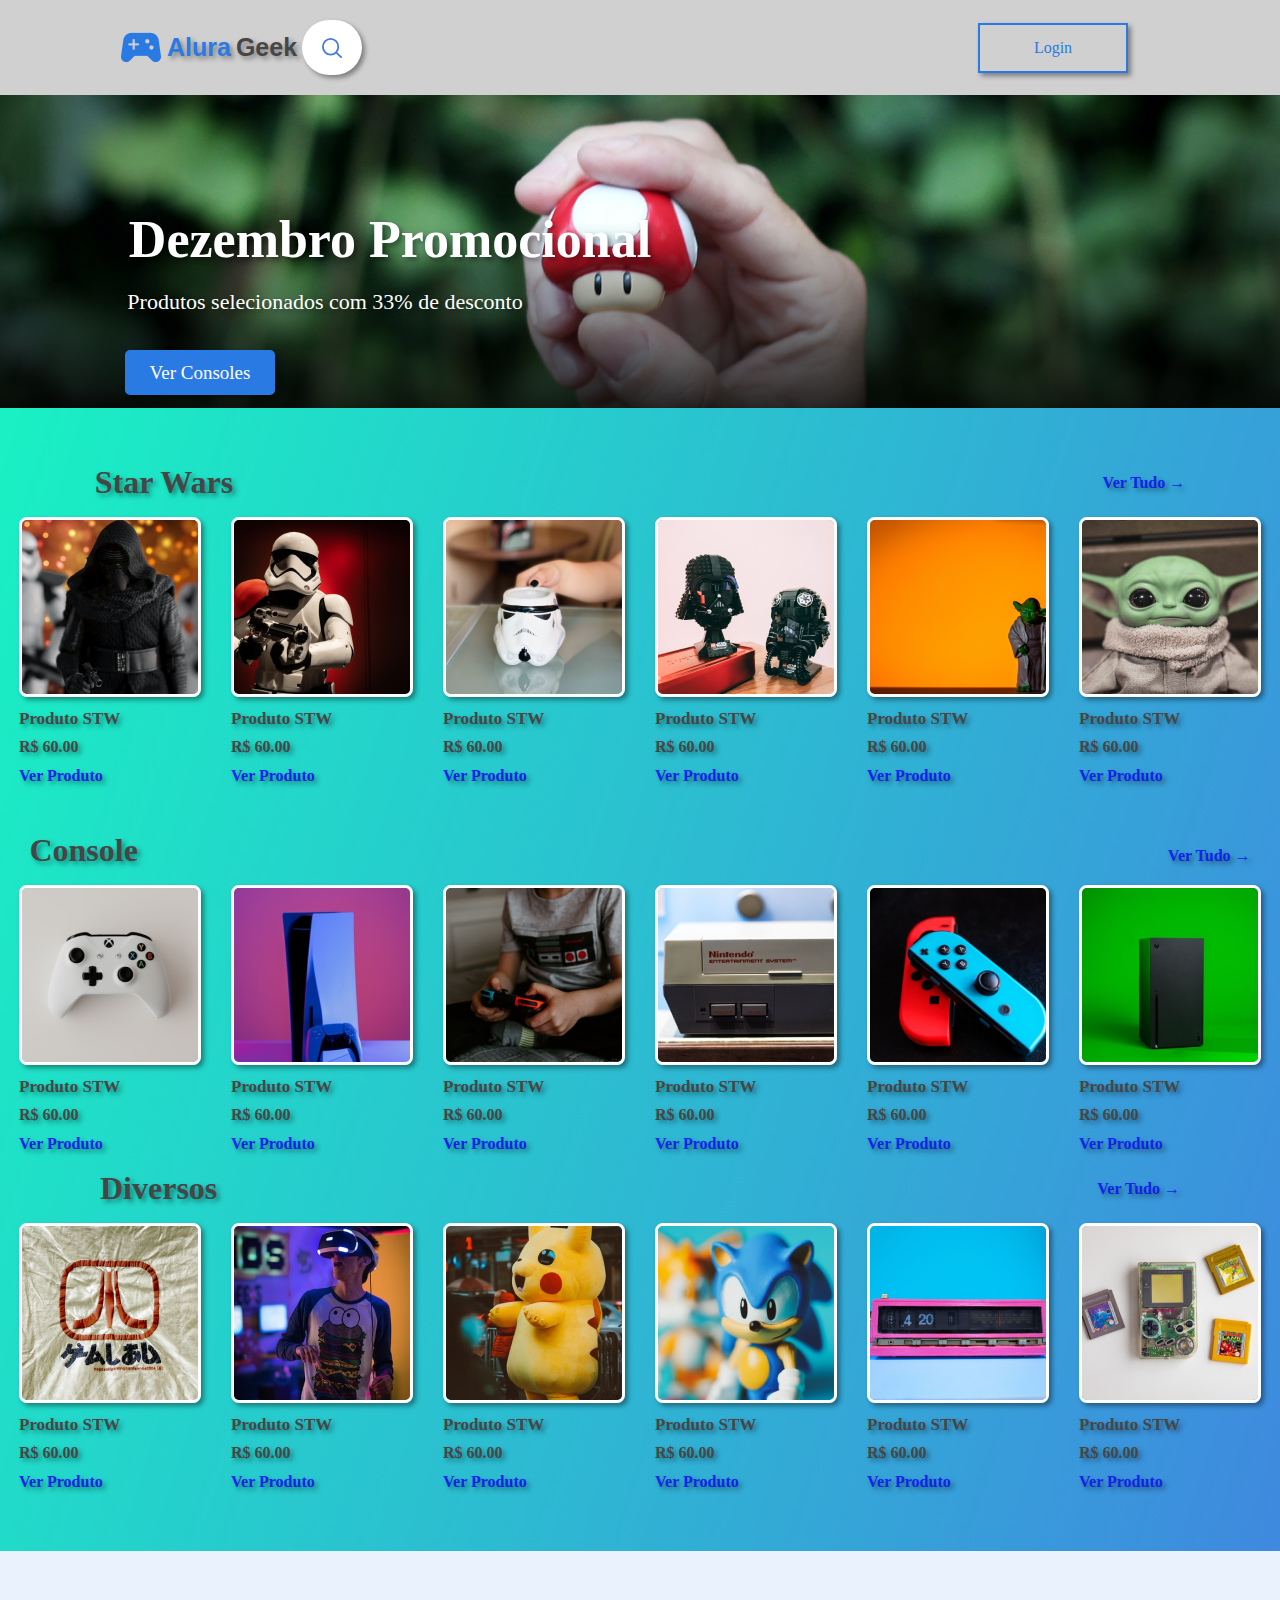
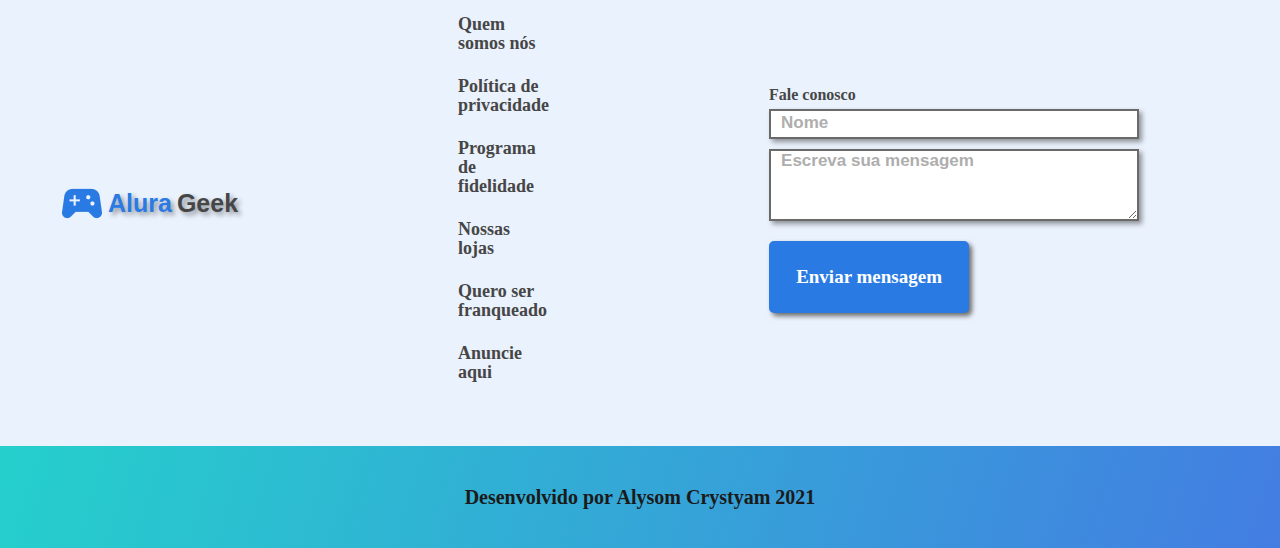
==== index.html @ 36c81657 "alura geek" ====
<!DOCTYPE html>
<html lang="pt-br">
<head>
    <meta charset="UTF-8">
    <meta http-equiv="X-UA-Compatible" content="IE=edge">
    <meta name="viewport" content="width=device-width, initial-scale=1.0">
    <link rel="stylesheet" href="main.css">
    <link rel="stylesheet" href="style.css">
    <link rel="stylesheet" href="footer.css">
    <link rel="stylesheet" href="produtos.css">
    <link rel="stylesheet" href="butons.css">
    
    <title>Alura Geek</title>
</head>
<body>
    <header class="principal" >    
        <div class="container" >
                <div class="container-logo" >
                    <div class="contaioner-cabecalho" >
                        <img  class="logo" src="imagens/Vector.png" alt="">
                             <h1 class="alura" >Alura</h1>
                             <h1 class="cabecalho">Geek</h1>
                        <div class="search-box">
                            <input type="text" class="search-text" placeholder="Pesquisar...">
                                <a class="search-btn" href="">
                                        <img class="loupe-blue" src="imagens/loupe-blue.svg" alt="" width="20px" height="20px" >
                                        <img class="loupe-white" src="imagens/loupe-white.svg" alt="" width="20px" height="20px" >
                                </a>
                    </div>
                </div>
                     <nav class="login" >
                        <a href="login.html">
                            <p class="login-p" >Login</p>
                        </a>
                    </nav>
                </div>
                
        </div>    
    </header>
    <main class="main-principal">
        <div class="main-texto">
            <h1 class="texto-promo1" >Dezembro Promocional </h1>
            <p class="texto-promo2">Produtos selecionados com 33% de desconto </p>
            <a href="">
                <p class="texto-consoles" >Ver Consoles</p>
            </a>
        </div>
    </main>
    <div class="topostar" >
        <h1>Star Wars</h1>
        <a href="">
            <p >Ver Tudo &rarr;</p>
        </a>
    </div>
    <section class="starwimgs" >
        <div class="star-produtos">
            <img src="imagens/unsplash_1VV1MRafd7A.png" alt="">
            <h2>Produto STW</h2>
            <p class="preco" >R$ 60.00</p>
            <a href="">
                <p>Ver Produto</p>
            </a>
        </div>
        <div class="star-produtos" >
            <img src="imagens/unsplash_4OHkK555s1A.png" alt="">
            <h2>Produto STW</h2>
            <p class="preco" >R$ 60.00</p>
            <a href="">
                <p>Ver Produto</p>
            </a>
        </div>
        <div class="star-produtos" >
            <img src="imagens/unsplash_6FDXGY9J6y4.png" alt="">
            <h2>Produto STW</h2>
            <p class="preco" >R$ 60.00</p>
            <a href="">
                <p>Ver Produto</p>
            </a>
        </div>
        <div class="star-produtos" >
            <img src="imagens/unsplash_epRFE_hBNjo.png" alt="">
            <h2>Produto STW</h2>
            <p class="preco" >R$ 60.00</p>
            <a href="">
                <p>Ver Produto</p>
            </a>
        </div class="star-produtos" >
        <div>
            <img src="imagens/unsplash_KeGToDVN0l4.png" alt="">
            <h2>Produto STW</h2>
            <p class="preco" >R$ 60.00</p>
            <a href="">
                <p>Ver Produto</p>
            </a>
        </div>
        <div class="star-produtos" >
            <img src="imagens/unsplash_R8L1l9RN198.png" alt="">
            <h2>Produto STW</h2>
            <p class="preco" >R$ 60.00</p>
            <a href="">
                <p>Ver Produto</p>
            </a>
        </div>
        <div class="topostar1" >
            <h1>Console</h1>
            <a href="">
                <p >Ver Tudo &rarr;</p>
            </a>
        </div>
    </section>
 <section class="starwimgs" >
            <div class="star-produtos" >
                <img src="imagens/console.png" alt="">
                <h2>Produto STW</h2>
                <p class="preco" >R$ 60.00</p>
                <a href="">
                    <p>Ver Produto</p>
                </a>
            </div>
            <div class="star-produtos" >
                <img src="imagens/console1.png" alt="">
                <h2>Produto STW</h2>
                <p class="preco" >R$ 60.00</p>
                <a href="">
                    <p>Ver Produto</p>
                </a>
            </div>
            <div class="star-produtos" >
                <img src="imagens/console2.png" alt="">
                <h2>Produto STW</h2>
                <p class="preco" >R$ 60.00</p>
                <a href="">
                    <p>Ver Produto</p>
                </a>
            </div>
            <div class="star-produtos" >
                <img src="imagens/console3.png" alt="">
                <h2>Produto STW</h2>
                <p class="preco" >R$ 60.00</p>
                <a href="">
                    <p>Ver Produto</p>
                </a>
            </div>
            <div class="star-produtos" >
                <img src="imagens/console4.png" alt="">
                <h2>Produto STW</h2>
                <p class="preco" >R$ 60.00</p>
                <a href="">
                    <p>Ver Produto</p>
                </a>
            </div>
            <div class="star-produtos" >
                <img src="imagens/console5.png" alt="">
                <h2>Produto STW</h2>
                <p class="preco" >R$ 60.00</p>
                <a href="">
                    <p>Ver Produto</p>
                </a>
            </div>
</section>
    <div class="topostar2" >
        <h1>Diversos</h1>
        <a href="">
            <p >Ver Tudo &rarr;</p>
        </a>
    </div>
<section class="starwimgs" >
        <div class="star-produtos" >
            <img src="imagens/diversos1.png" alt="">
            <h2>Produto STW</h2>
            <p class="preco" >R$ 60.00</p>
            <a href="">
                <p>Ver Produto</p>
            </a>
        </div>
        <div class="star-produtos" >
            <img src="imagens/diversos2.png" alt="">
            <h2>Produto STW</h2>
            <p class="preco" >R$ 60.00</p>
            <a href="">
                <p>Ver Produto</p>
            </a>
        </div>
        <div class="star-produtos" >
            <img src="imagens/diversos3.png" alt="">
            <h2>Produto STW</h2>
            <p class="preco" >R$ 60.00</p>
            <a href="">
                <p>Ver Produto</p>
            </a>
        </div>
        <div class="star-produtos" >
            <img src="imagens/diversos4.png" alt="">
            <h2>Produto STW</h2>
            <p class="preco" >R$ 60.00</p>
            <a href="">
                <p>Ver Produto</p>
            </a>
        </div>
        <div class="star-produtos" >
            <img src="imagens/diversos5.png" alt="">
            <h2>Produto STW</h2>
            <p class="preco" >R$ 60.00</p>
            <a href="">
                <p>Ver Produto</p>
            </a>
        </div>
        <div class="star-produtos" >
            <img src="imagens/console6.png" alt="">
            <h2>Produto STW</h2>
            <p class="preco" >R$ 60.00</p>
            <a href="">
                <p>Ver Produto</p>
            </a>
        </div>
</section>
    <footer class="footer" >
        <div class="rodape">
            <img  class="logo" src="imagens/Vector.png" alt="">
            <h1 class="alura" >Alura</h1>
            <h1 class="cabecalho">Geek</h1>
        </div>
        <div class="rodape2">
            <p>Quem somos nós</p>
            <p>Política de privacidade</p>
            <p>Programa de fidelidade</p>
            <p>Nossas lojas</p>
            <p>Quero ser franqueado</p>
            <p>Anuncie aqui</p>
        </div>
        <div class="input">
            <form class="input-busca">
                <label for="busca">Fale conosco</label>
                <input class="input-nome" type="text" id="busca" placeholder="Nome">
                <label for="mensagem"></label>
                <textarea id="mensagem" cols="48" rows="5" placeholder="Escreva sua mensagem"></textarea>
                <a href="">
                    <p class="enviar-footer" >Enviar mensagem</p>
                </a>
            </form>
        </div> 
    </footer>
    <div class="final">
        <h2>Desenvolvido por Alysom Crystyam 2021</h2>
    </div>
</body>
</html>
---- main.css ----
@import url('https://fonts.googleapis.com/css2?family=Montserrat:wght@100&display=swap');
*{
    padding: 0;
    margin: 0;
    box-sizing: border-box;
    align-items: center;
}
.main-principal {
    height: 352px;
    background: url("imagens/banner-image.png");
    background-repeat: no-repeat;
    background-size: 100%;
}
.main-texto {
    gap: 20px;
    width: 700px;
    height: 300px;
    display: flex;
    justify-content: flex-end;
    flex-direction: column;
    
    
}
.main-texto .texto-promo1 {
    display: flex;
    color: white;
    margin-left: 80px;
    font-weight: 700;
    font-size: 52px;
    text-shadow: 3px 3px 5px rgba(0, 0, 0, 0.4);
}
.main-texto .texto-promo2 {
    margin-right: 50px;
    color: white;
    font-size: 22px;
    line-height: 26px;
    text-shadow: 3px 3px 5px rgba(0, 0, 0, 0.4);
}
.texto-consoles{
    font-size: 19px;
    margin-right: 300px;
    display: flex;
    justify-content: center;
    align-items: center;
    margin-top: 15px;
    color: white;
    background: #2A7AE4;
    width: 150px;
    height: 45px;
    box-sizing: border-box;
    border: 2px solid #2A7AE4;
    border-radius: 5px;
    box-shadow: 3px 3px 5px rgba(0, 0, 0, 0.4);
}
.main-principal a {
    text-decoration: none;
}
.main-principal a:hover p {
    font-size: 18px;
}
input::placeholder {
    font-weight: bold;
    padding-left: 10px;
}
textarea::placeholder {
    font-weight: bold;
    padding-left: 10px;
}
---- style.css ----
@import url('https://fonts.googleapis.com/css2?family=Montserrat:wght@100&display=swap');
*{
    padding: 0;
    margin: 0;
    box-sizing: border-box;
    align-items: center;
}
body {
    width: 100%;
    height: 100%;
    background: linear-gradient(287.56deg, #437DE2 0%, #16F9C1 100%);
}   
header {
    width: auto; 
}
.principal .container-logo {
    background: rgb(208, 208, 208);
    display: flex;
    justify-content: space-between;
    align-items: center;
    gap: px;
    width: 100%;
    
}
.principal .login{
    display: flex;
    margin-right: 152px;
    align-items: center;
    justify-content: center;
    width: 150px;
    height: 50px;
    box-sizing: border-box;
    border: 2px solid #2A7AE4;
    box-shadow: 3px 3px 5px rgba(0, 0, 0, 0.4);
}
.contaioner-cabecalho {
    display: flex;
    width: 250px;
    margin-left: 100px;
    padding: 20px;
    gap: 5px;
}
.alura {
    font-weight: bold;
    font-size: 25px;
    font-family: Arial, Helvetica, sans-serif;
    color: #2A7AE4;
    text-shadow: 3px 3px 5px rgba(0, 0, 0, 0.4);
}
.cabecalho {
    font-weight: bold;
    font-size: 25px;
    font-family: Arial, Helvetica, sans-serif;
    color: #464646;
    text-shadow: 3px 3px 5px rgba(0, 0, 0, 0.4);
}
nav a {
    text-decoration: none;
    color: #2A7AE4;
    font-size: 16px;
    font-style: normal;
}
---- footer.css ----
@import url('https://fonts.googleapis.com/css2?family=Montserrat:wght@100&display=swap');
*{
    padding: 0;
    margin: 0;
    box-sizing: border-box;
    align-items: center;
}
.footer {
    margin-top: 60px;
    display: flex;
    flex-direction: row;
    justify-content: center;
    align-items: center;
    padding: 64px;
    gap: 220px; 
    background-color: #EAF2FD;
}
.footer .rodape {
    display: flex;
    gap: 5px;
    padding-left: 50px;
    margin-top: 10px;
}
.footer > .rodape2{
    display: flex;
    flex-direction: column;
    align-items: flex-start;
    padding: 0px;
    gap: 24px;

}
.input-busca {
    display: flex;
    flex-direction: column;
    align-items: flex-start;
    gap: 5px;
}
.input-busca .input-nome {
    width: 370px;
    height: 30px;
    box-sizing: border-box;
    border: 2px solid rgb(106, 106, 106);
    box-shadow: 3px 3px 5px rgba(0, 0, 0, 0.4);
}
.enviar-footer{
    font-size: 16px;
    margin-right: 300px;
    display: flex;
    justify-content: center;
    align-items: center;
    margin-top: 15px;
    color: white;
    background: #2A7AE4;
    width: 200px; 
    height: 72px;
    box-sizing: border-box;
    border: 2px solid #2A7AE4;
    border-radius: 5px;
    box-shadow: 3px 3px 5px rgb(106, 106, 106);
}
.input a {
    text-decoration: none;
}
.rodape2 p {
    font-family: 'Raleway';
    font-style: normal;
    font-weight: bold;
    font-size: 18px;
    line-height: 19px;
    color: #464646;
}
.input .input-busca {
    font-family: 'Raleway';
    font-style: normal;
    font-weight: 700;
    font-size: 16px;
    line-height: 19px;
    color: #464646;
}
.input-busca textarea {
    width: 370px; 
    height: 72px;
    box-sizing: border-box;
    border: 2px solid rgb(106, 106, 106);
    box-shadow: 3px 3px 5px rgba(0, 0, 0, 0.4);
}
.input-busca .enviar-footer  {
    font-size: 19px;
    

}
.final  h2 {
    display: flex;
    justify-content: center;
    flex-direction: column;
    height: 102px;
    color: #1b1a1a;
    font-family: 'Raleway';
    font-style: normal;
    font-weight: bold;
    font-size: 20px;
    line-height: 19px;
    text-align: center;
}
---- produtos.css ----
@import url('https://fonts.googleapis.com/css2?family=Montserrat:wght@100&display=swap');
*{
    padding: 0;
    margin: 0;
    box-sizing: border-box;
    align-items: center;
}
.topostar {
    display: flex;
    justify-content: space-around;
    gap: 700px;
    align-items: center;
    margin-top: 20px;
    margin: 10px;
    width: auto;
    height: 50px;
    
}
.topostar h1 {
    font-family: 'Raleway';
    font-style: normal;
    font-weight: 700;
    font-size: 32px;
    line-height: 38px;
    color: #464646;
    text-shadow: 3px 3px 5px rgba(0, 0, 0, 0.4);
}
.topostar p {
    margin: 0 auto;
    text-decoration: none;
    font-family: 'Raleway';
    font-style: normal;
    font-weight: 700;
    font-size: 16px;
    line-height: 19px;
    color: #1123ea;;
    text-shadow: 3px 3px 5px rgba(0, 0, 0, 0.4);
}
.topostar a {
    text-decoration: none;
}
.topostar1 {
    display: flex;
    justify-content: space-around;
    gap: 1030px;
    align-items: center;
    margin-top: 20px;
    margin: 10px;
    width: auto;
    height: 50px;
    text-shadow: 3px 3px 5px rgba(0, 0, 0, 0.4);
 }
 .topostar1 h1 {
    font-family: 'Raleway';
    font-style: normal;
    font-weight: 700;
    font-size: 32px;
    line-height: 38px;
    color: #464646;
    text-shadow: 3px 3px 5px rgba(0, 0, 0, 0.4);
 }
 .topostar1 p {
    margin: 0 auto;
    text-decoration: none;
    font-family: 'Raleway';
    font-style: normal;
    font-weight: 700;
    font-size: 16px;
    line-height: 19px;
    color: #1123ea;
    text-shadow: 3px 3px 5px rgba(0, 0, 0, 0.4);
}
.topostar2 {
    display: flex;
    justify-content: space-around;
    gap: 700px;
    align-items: center;
    margin-top: 20px;
    margin: 10px;
    width: auto;
    height: 50px;
    text-shadow: 3px 3px 5px rgba(0, 0, 0, 0.4);
 }
 .topostar2 h1 {
    font-family: 'Raleway';
    font-style: normal;
    font-weight: 700;
    font-size: 32px;
    line-height: 38px;
    color: #464646;
    text-shadow: 3px 3px 5px rgba(0, 0, 0, 0.4);
 }
 .topostar2 p {
    margin: 0 auto;
    text-decoration: none;
    font-family: 'Raleway';
    font-style: normal;
    font-weight: 700;
    font-size: 16px;
    line-height: 19px;
    color: #1123ea;;
    text-shadow: 3px 3px 5px rgba(0, 0, 0, 0.4);
 }
 .topostar2 a {
    text-decoration: none;
 }
.starwimgs {
    display: flex;
    flex-wrap: wrap;   
    width: 0 100%;
    justify-content: center;
    gap: 30px;
    align-items: center;
}
.starwimgs img {
    max-width: 100%;
    box-sizing: border-box;
    border: 3px solid rgb(255, 255, 255);
    box-shadow: 3px 3px 5px rgba(0, 0, 0, 0.4);
    border-radius: 8px;
}
.starwimgs h2 {
    margin-top: 10px;
    font-family: 'Raleway';
    font-style: normal;
    font-weight: bold;
    font-size: 17px;
    line-height: 16px;
    padding-bottom: 10px;
    color: #464646;
    text-shadow: 3px 3px 5px rgba(0, 0, 0, 0.4);
}
.preco {
    font-family: 'Raleway';
    font-weight: bold;
    font-size: 16px;
    line-height: 19px;
    color: #464646;
    text-shadow: 3px 3px 5px rgba(0, 0, 0, 0.4);
}
.starwimgs a {
    font-family: 'Raleway';
    font-style: normal;
    font-weight: 700;
    font-size: 16px;
    line-height: 19px;
    color: #1123ea;
    text-decoration: none;
    text-shadow: 3px 3px 5px rgba(0, 0, 0, 0.4);
 }
 .starwimgs a p {
    padding-top: 10px;
    text-shadow: 3px 3px 5px rgba(0, 0, 0, 0.4);
 }
---- butons.css ----
*{
    padding: 0;
    margin: 0;
    box-sizing: border-box;
    align-items: center;
}
.search-text {
    padding: 0;
    background: none;
    border: 0;
    outline: 0;
    font-size: 16px;
    width: 0;
    transition: 0.4s;
}

.search-box{
    display: flex;
    align-items: center;
    justify-content: center;
    padding-left: 100px;
    background: white;
    height: 55px;
    padding: 10px;
    border-radius: 40px;
    box-shadow: 3px 3px 5px rgba(0, 0, 0, 0.4);
}
::-webkit-input-placeholder {
    font-size: 17px;
    font-family: -apple-system, BlinkMacSystemFont, 'Segoe UI', Roboto, Oxygen, Ubuntu, Cantarell, 'Open Sans', 'Helvetica Neue', sans-serif;
    color: #aeaeae;
}
.search-btn{
    width: 40px;
    height: 40px;
    display: flex;
    justify-content: center;
    align-items: center;
    border-radius: 50%;
    cursor: pointer;
}

.loupe-white {
    display: none;
}

.search-box:hover > .search-text{
    width: 320px;
    padding-left: 20px;
}
.search-box:hover > .search-btn {
    background-color: #437DE2;
    
}
.search-box:hover > .search-btn .loupe-blue {
    display: none;
}
.search-box:hover > .search-btn .loupe-white {
    display: flex;

}
.login a:hover p {
    font-size: 17px;
    color: black;
}
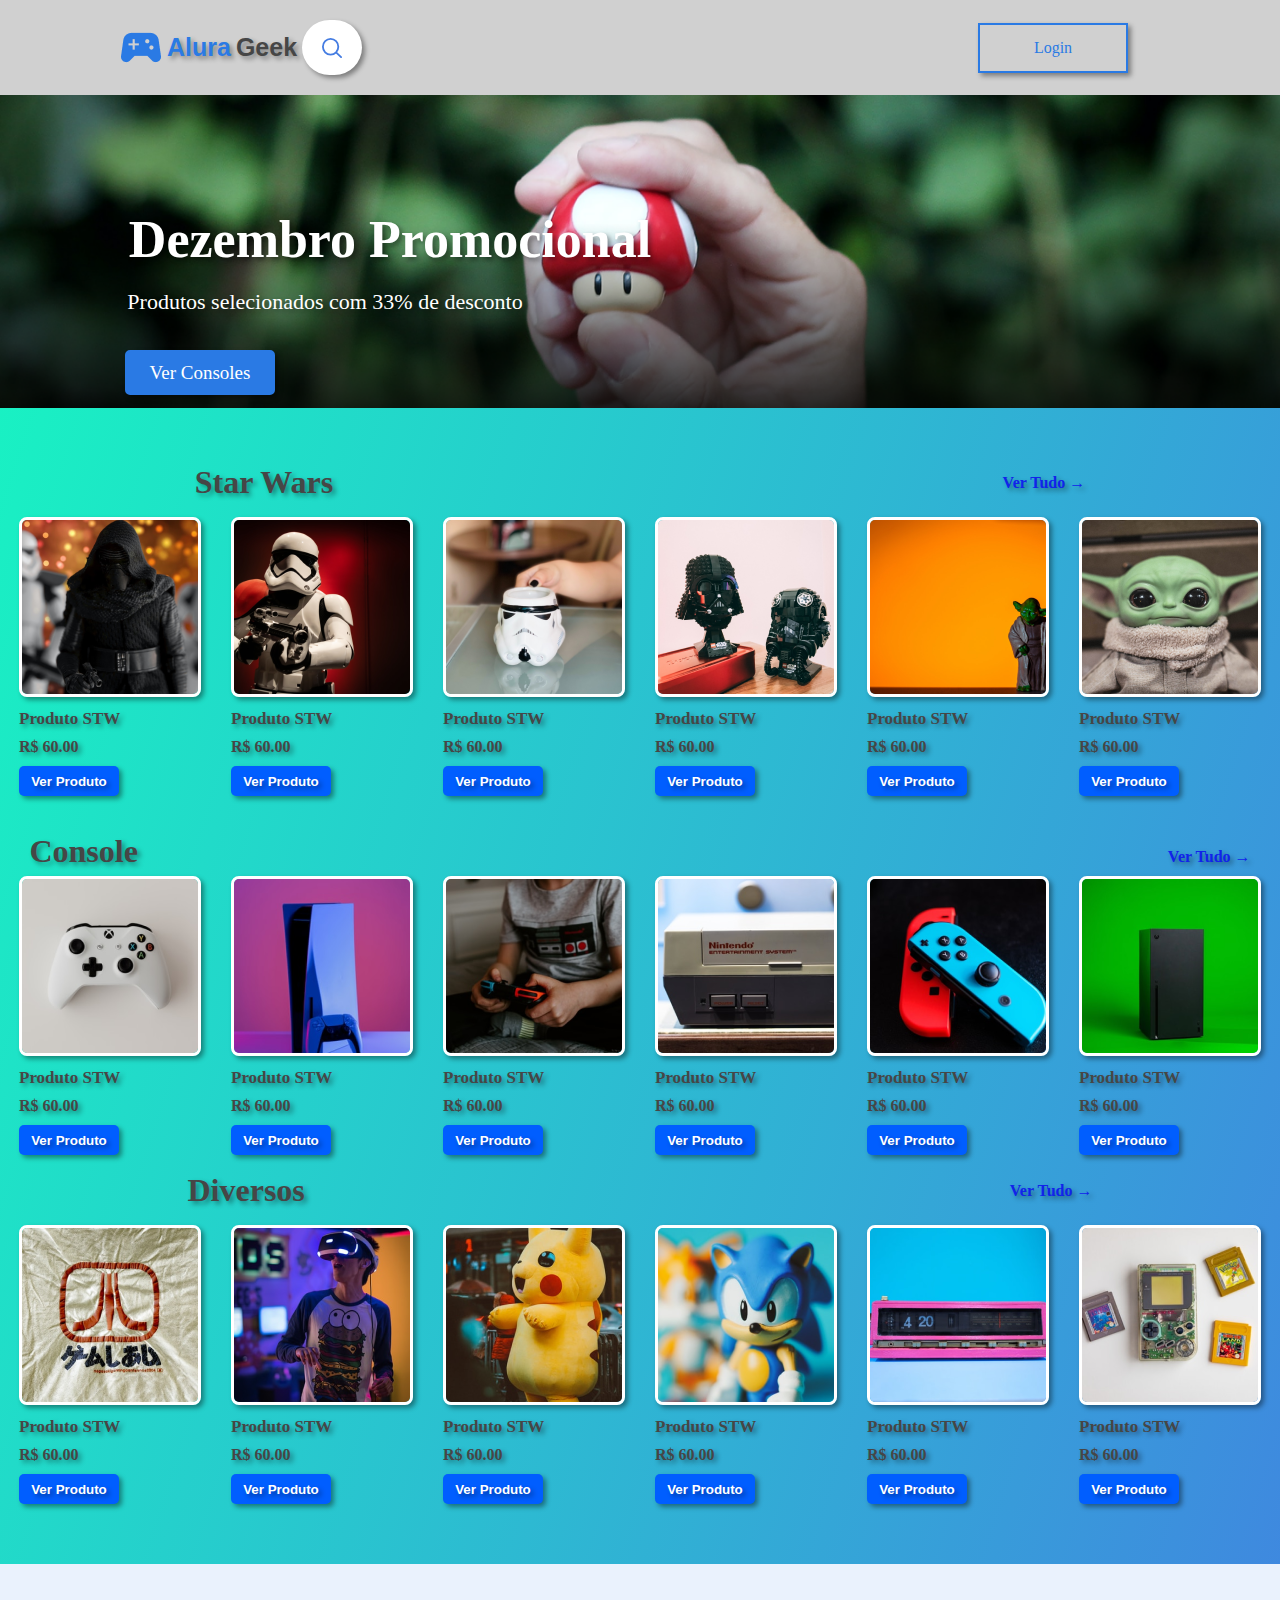
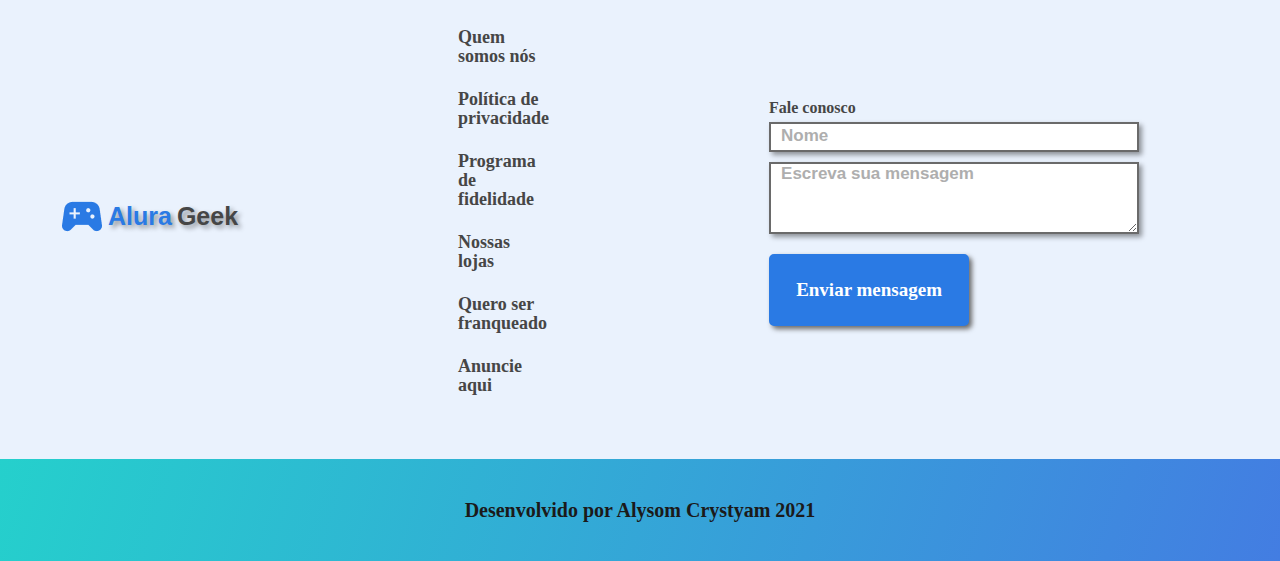
==== commit 130e2e85: "alurageek" ====
--- a/index.html
+++ b/index.html
@@ -57,49 +57,37 @@
             <img src="imagens/unsplash_1VV1MRafd7A.png" alt="">
             <h2>Produto STW</h2>
             <p class="preco" >R$ 60.00</p>
-            <a href="">
-                <p>Ver Produto</p>
-            </a>
+            <button id="verProduto" class="botao01">Ver Produto</button>
         </div>
         <div class="star-produtos" >
             <img src="imagens/unsplash_4OHkK555s1A.png" alt="">
             <h2>Produto STW</h2>
             <p class="preco" >R$ 60.00</p>
-            <a href="">
-                <p>Ver Produto</p>
-            </a>
+            <button id="verProduto" class="botao01">Ver Produto</button>
         </div>
         <div class="star-produtos" >
             <img src="imagens/unsplash_6FDXGY9J6y4.png" alt="">
             <h2>Produto STW</h2>
             <p class="preco" >R$ 60.00</p>
-            <a href="">
-                <p>Ver Produto</p>
-            </a>
+            <button id="verProduto" class="botao01">Ver Produto</button>
         </div>
         <div class="star-produtos" >
             <img src="imagens/unsplash_epRFE_hBNjo.png" alt="">
             <h2>Produto STW</h2>
             <p class="preco" >R$ 60.00</p>
-            <a href="">
-                <p>Ver Produto</p>
-            </a>
+            <button id="verProduto" class="botao01">Ver Produto</button>
         </div class="star-produtos" >
         <div>
             <img src="imagens/unsplash_KeGToDVN0l4.png" alt="">
             <h2>Produto STW</h2>
             <p class="preco" >R$ 60.00</p>
-            <a href="">
-                <p>Ver Produto</p>
-            </a>
+            <button id="verProduto" class="botao01">Ver Produto</button>
         </div>
         <div class="star-produtos" >
             <img src="imagens/unsplash_R8L1l9RN198.png" alt="">
             <h2>Produto STW</h2>
             <p class="preco" >R$ 60.00</p>
-            <a href="">
-                <p>Ver Produto</p>
-            </a>
+            <button id="verProduto" class="botao01">Ver Produto</button>
         </div>
         <div class="topostar1" >
             <h1>Console</h1>
@@ -113,49 +101,37 @@
                 <img src="imagens/console.png" alt="">
                 <h2>Produto STW</h2>
                 <p class="preco" >R$ 60.00</p>
-                <a href="">
-                    <p>Ver Produto</p>
-                </a>
+                <a href="produto.html"><button id="verProduto" class="botao01">Ver Produto</button></a>
             </div>
             <div class="star-produtos" >
                 <img src="imagens/console1.png" alt="">
                 <h2>Produto STW</h2>
                 <p class="preco" >R$ 60.00</p>
-                <a href="">
-                    <p>Ver Produto</p>
-                </a>
+                <button id="verProduto" class="botao01">Ver Produto</button>
             </div>
             <div class="star-produtos" >
                 <img src="imagens/console2.png" alt="">
                 <h2>Produto STW</h2>
                 <p class="preco" >R$ 60.00</p>
-                <a href="">
-                    <p>Ver Produto</p>
-                </a>
+                <button id="verProduto" class="botao01">Ver Produto</button>
             </div>
             <div class="star-produtos" >
                 <img src="imagens/console3.png" alt="">
                 <h2>Produto STW</h2>
                 <p class="preco" >R$ 60.00</p>
-                <a href="">
-                    <p>Ver Produto</p>
-                </a>
+                <button id="verProduto" class="botao01">Ver Produto</button>
             </div>
             <div class="star-produtos" >
                 <img src="imagens/console4.png" alt="">
                 <h2>Produto STW</h2>
                 <p class="preco" >R$ 60.00</p>
-                <a href="">
-                    <p>Ver Produto</p>
-                </a>
+                <button id="verProduto" class="botao01">Ver Produto</button>
             </div>
             <div class="star-produtos" >
                 <img src="imagens/console5.png" alt="">
                 <h2>Produto STW</h2>
                 <p class="preco" >R$ 60.00</p>
-                <a href="">
-                    <p>Ver Produto</p>
-                </a>
+                <button id="verProduto" class="botao01">Ver Produto</button>
             </div>
 </section>
     <div class="topostar2" >
@@ -169,49 +145,37 @@
             <img src="imagens/diversos1.png" alt="">
             <h2>Produto STW</h2>
             <p class="preco" >R$ 60.00</p>
-            <a href="">
-                <p>Ver Produto</p>
-            </a>
+            <button id="verProduto" class="botao01">Ver Produto</button>
         </div>
         <div class="star-produtos" >
             <img src="imagens/diversos2.png" alt="">
             <h2>Produto STW</h2>
             <p class="preco" >R$ 60.00</p>
-            <a href="">
-                <p>Ver Produto</p>
-            </a>
+            <button id="verProduto" class="botao01">Ver Produto</button>
         </div>
         <div class="star-produtos" >
             <img src="imagens/diversos3.png" alt="">
             <h2>Produto STW</h2>
             <p class="preco" >R$ 60.00</p>
-            <a href="">
-                <p>Ver Produto</p>
-            </a>
+            <button id="verProduto" class="botao01"> Ver Produto</button>
         </div>
         <div class="star-produtos" >
             <img src="imagens/diversos4.png" alt="">
             <h2>Produto STW</h2>
             <p class="preco" >R$ 60.00</p>
-            <a href="">
-                <p>Ver Produto</p>
-            </a>
+            <button id="verProduto" class="botao01">Ver Produto</button>
         </div>
         <div class="star-produtos" >
             <img src="imagens/diversos5.png" alt="">
             <h2>Produto STW</h2>
             <p class="preco" >R$ 60.00</p>
-            <a href="">
-                <p>Ver Produto</p>
-            </a>
+            <button id="verProduto" class="botao01">Ver Produto</button>
         </div>
         <div class="star-produtos" >
             <img src="imagens/console6.png" alt="">
             <h2>Produto STW</h2>
             <p class="preco" >R$ 60.00</p>
-            <a href="">
-                <p>Ver Produto</p>
-            </a>
+            <button id="verProduto" class="botao01">Ver Produto</button>
         </div>
 </section>
     <footer class="footer" >
--- a/produtos.css
+++ b/produtos.css
@@ -8,7 +8,7 @@
 .topostar {
     display: flex;
     justify-content: space-around;
-    gap: 700px;
+    gap: 300px;
     align-items: center;
     margin-top: 20px;
     margin: 10px;
@@ -44,8 +44,6 @@
     justify-content: space-around;
     gap: 1030px;
     align-items: center;
-    margin-top: 20px;
-    margin: 10px;
     width: auto;
     height: 50px;
     text-shadow: 3px 3px 5px rgba(0, 0, 0, 0.4);
@@ -60,6 +58,7 @@
     text-shadow: 3px 3px 5px rgba(0, 0, 0, 0.4);
  }
  .topostar1 p {
+    display: flex;
     margin: 0 auto;
     text-decoration: none;
     font-family: 'Raleway';
@@ -73,7 +72,7 @@
 .topostar2 {
     display: flex;
     justify-content: space-around;
-    gap: 700px;
+    gap: 350px;
     align-items: center;
     margin-top: 20px;
     margin: 10px;
@@ -151,4 +150,25 @@
  .starwimgs a p {
     padding-top: 10px;
     text-shadow: 3px 3px 5px rgba(0, 0, 0, 0.4);
- }+ }
+.botao01 {
+    width: 100px;
+    height: 30px;
+    border-radius: 5px;
+    border: none;
+    background-color: #005eff;
+    font-weight: bold;
+    color: white;
+    box-shadow: 3px 3px 5px rgba(0, 0, 0, 0.4);
+    cursor: pointer;
+    text-shadow: 3px 3px 5px rgba(0, 0, 0, 0.4);
+    margin-top: 10px;
+}
+.botao01:hover {
+    font-size: 14px;
+}
+.home {
+    display: flex;
+    position: absolute;
+    padding-right: 250px;
+}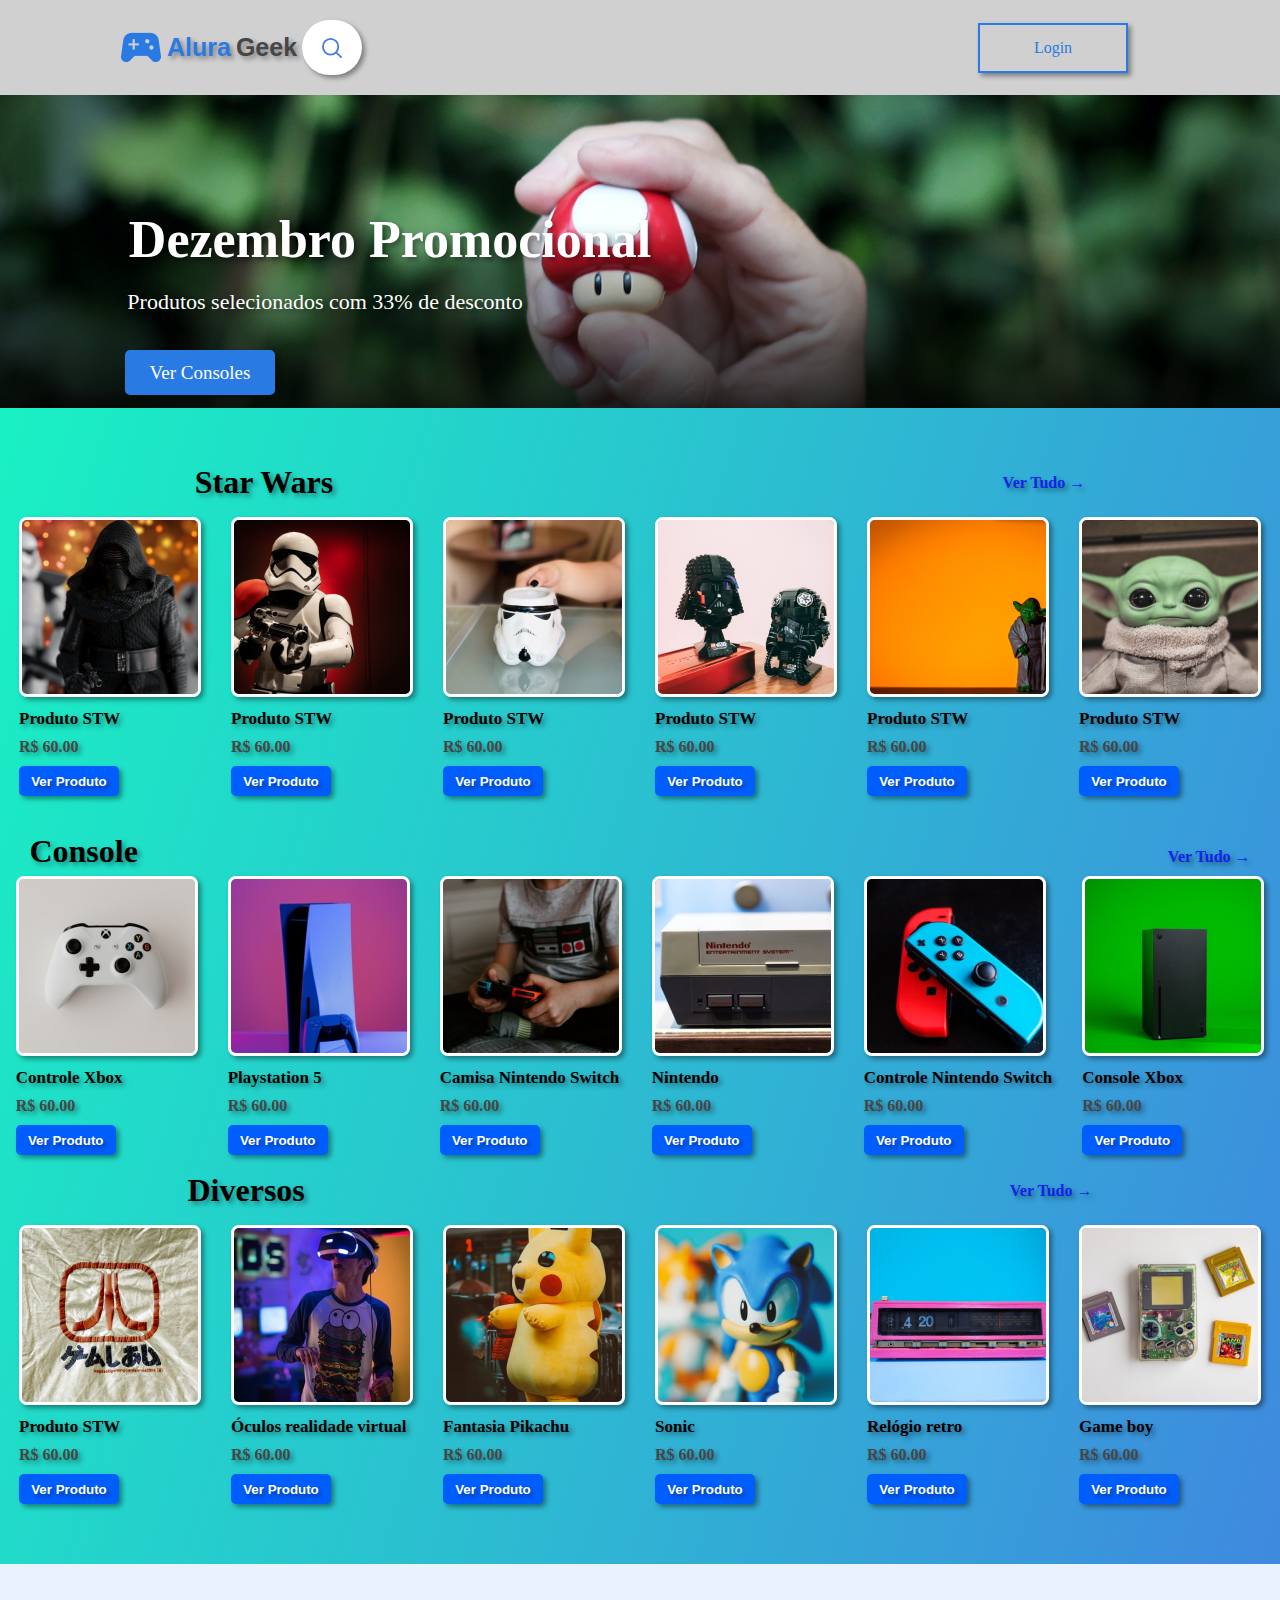
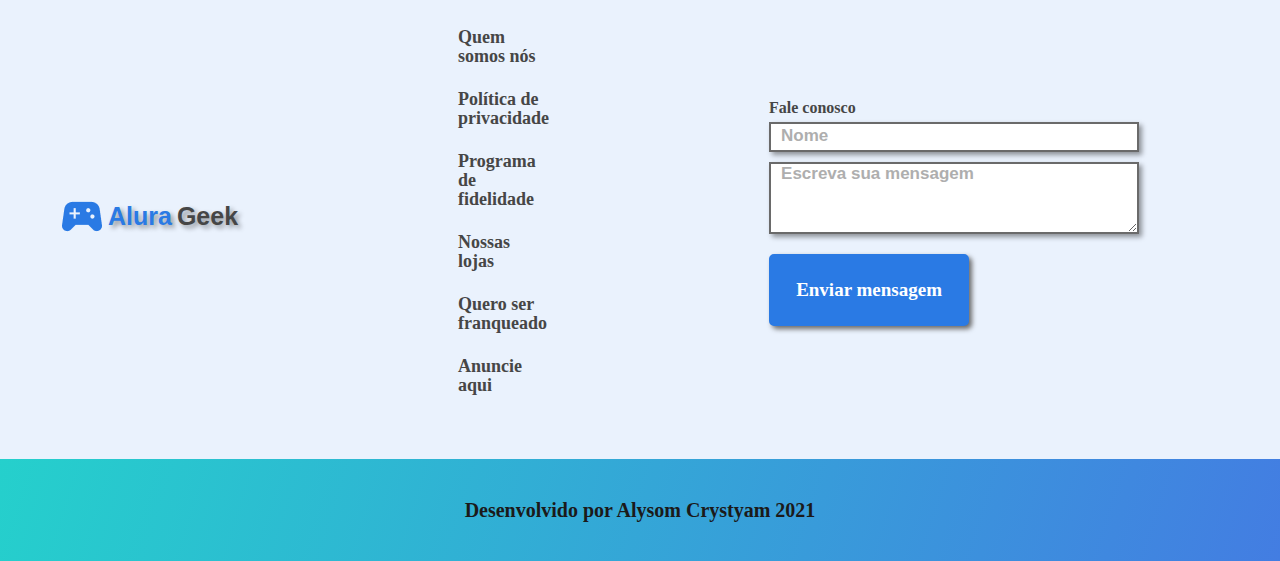
==== commit e005e41d: "alurageek" ====
--- a/index.html
+++ b/index.html
@@ -99,37 +99,38 @@
  <section class="starwimgs" >
             <div class="star-produtos" >
                 <img src="imagens/console.png" alt="">
-                <h2>Produto STW</h2>
-                <p class="preco" >R$ 60.00</p>
-                <a href="produto.html"><button id="verProduto" class="botao01">Ver Produto</button></a>
+                <h2>Controle Xbox</h2>
+                <p class="preco" >R$ 60.00</p>
+                <a href="produto.html">
+                    <button id="verProduto" class="botao01">Ver Produto</button></a>
             </div>
             <div class="star-produtos" >
                 <img src="imagens/console1.png" alt="">
-                <h2>Produto STW</h2>
+                <h2>Playstation 5</h2>
                 <p class="preco" >R$ 60.00</p>
                 <button id="verProduto" class="botao01">Ver Produto</button>
             </div>
             <div class="star-produtos" >
                 <img src="imagens/console2.png" alt="">
-                <h2>Produto STW</h2>
+                <h2>Camisa Nintendo Switch</h2>
                 <p class="preco" >R$ 60.00</p>
                 <button id="verProduto" class="botao01">Ver Produto</button>
             </div>
             <div class="star-produtos" >
                 <img src="imagens/console3.png" alt="">
-                <h2>Produto STW</h2>
+                <h2>Nintendo</h2>
                 <p class="preco" >R$ 60.00</p>
                 <button id="verProduto" class="botao01">Ver Produto</button>
             </div>
             <div class="star-produtos" >
                 <img src="imagens/console4.png" alt="">
-                <h2>Produto STW</h2>
+                <h2>Controle Nintendo Switch</h2>
                 <p class="preco" >R$ 60.00</p>
                 <button id="verProduto" class="botao01">Ver Produto</button>
             </div>
             <div class="star-produtos" >
                 <img src="imagens/console5.png" alt="">
-                <h2>Produto STW</h2>
+                <h2>Console Xbox</h2>
                 <p class="preco" >R$ 60.00</p>
                 <button id="verProduto" class="botao01">Ver Produto</button>
             </div>
@@ -149,31 +150,31 @@
         </div>
         <div class="star-produtos" >
             <img src="imagens/diversos2.png" alt="">
-            <h2>Produto STW</h2>
+            <h2>Óculos realidade virtual</h2>
             <p class="preco" >R$ 60.00</p>
             <button id="verProduto" class="botao01">Ver Produto</button>
         </div>
         <div class="star-produtos" >
             <img src="imagens/diversos3.png" alt="">
-            <h2>Produto STW</h2>
+            <h2>Fantasia Pikachu</h2>
             <p class="preco" >R$ 60.00</p>
             <button id="verProduto" class="botao01"> Ver Produto</button>
         </div>
         <div class="star-produtos" >
             <img src="imagens/diversos4.png" alt="">
-            <h2>Produto STW</h2>
+            <h2>Sonic</h2>
             <p class="preco" >R$ 60.00</p>
             <button id="verProduto" class="botao01">Ver Produto</button>
         </div>
         <div class="star-produtos" >
             <img src="imagens/diversos5.png" alt="">
-            <h2>Produto STW</h2>
+            <h2>Relógio retro</h2>
             <p class="preco" >R$ 60.00</p>
             <button id="verProduto" class="botao01">Ver Produto</button>
         </div>
         <div class="star-produtos" >
             <img src="imagens/console6.png" alt="">
-            <h2>Produto STW</h2>
+            <h2>Game boy</h2>
             <p class="preco" >R$ 60.00</p>
             <button id="verProduto" class="botao01">Ver Produto</button>
         </div>
--- a/produtos.css
+++ b/produtos.css
@@ -22,7 +22,7 @@
     font-weight: 700;
     font-size: 32px;
     line-height: 38px;
-    color: #464646;
+    color: black;
     text-shadow: 3px 3px 5px rgba(0, 0, 0, 0.4);
 }
 .topostar p {
@@ -54,7 +54,7 @@
     font-weight: 700;
     font-size: 32px;
     line-height: 38px;
-    color: #464646;
+    color: black;
     text-shadow: 3px 3px 5px rgba(0, 0, 0, 0.4);
  }
  .topostar1 p {
@@ -86,7 +86,7 @@
     font-weight: 700;
     font-size: 32px;
     line-height: 38px;
-    color: #464646;
+    color: black;
     text-shadow: 3px 3px 5px rgba(0, 0, 0, 0.4);
  }
  .topostar2 p {
@@ -126,7 +126,7 @@
     font-size: 17px;
     line-height: 16px;
     padding-bottom: 10px;
-    color: #464646;
+    color: black;
     text-shadow: 3px 3px 5px rgba(0, 0, 0, 0.4);
 }
 .preco {
